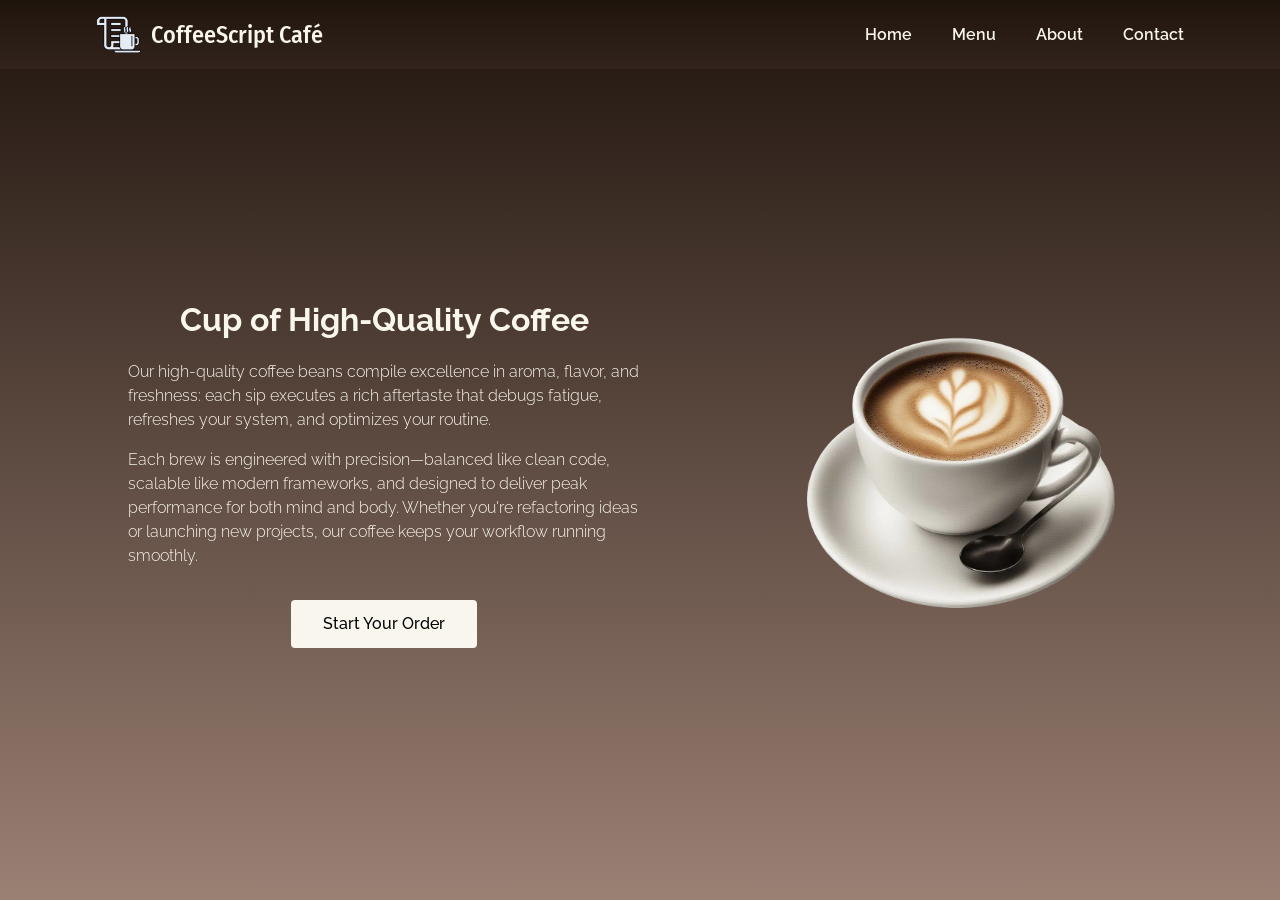
==== index.html @ bf6b5aca "feat(html): add role="main" for accessibility - Add role="main" to <main> element - Improve semantic" ====
<!DOCTYPE html>
<html lang="en">

<head>
    <meta charset="UTF-8">
    <meta name="viewport" content="width=device-width, initial-scale=1.0">
    <title>CoffeeScript Café — Home</title>
    <meta name="description"
        content="CoffeeScript Café — your daily dose of code and caffeine. Enjoy high-quality, precision-brewed coffee crafted to energize developers, refresh routines, and fuel creativity. Start your order today and optimize your workflow with every sip.">
    <meta name="author" content="JJ Ginon">

    <link rel="icon" href="/favicon.ico" type="image/x-icon">
    <link rel="icon" href="img/favicon/favicon-32x32.png" sizes="32x32" type="image/png">
    <link rel="icon" href="img/favicon/favicon-48x48.png" sizes="48x48" type="image/png">
    <link rel="icon" href="img/favicon/favicon.svg" type="image/svg+xml">

    <link rel="preconnect" href="https://fonts.googleapis.com">
    <link rel="preconnect" href="https://fonts.gstatic.com" crossorigin>

    <link rel="stylesheet" href="css/styles.css">

    <link rel="preload"
        href="https://fonts.googleapis.com/css2?family=Fira+Sans+Condensed:wght@400;500&family=Raleway:wght@300;600&display=swap"
        as="style" onload="this.onload=null;this.rel='stylesheet'">
    <noscript>
        <link rel="stylesheet"
            href="https://fonts.googleapis.com/css2?family=Fira+Sans+Condensed:wght@400;500&family=Raleway:wght@300;600&display=swap">
    </noscript>

    <script src="js/script.js" defer></script>
</head>

<body>
    <header class="header">
        <nav class="header__nav">
            <div class="header__div logo-container">
                <img class="header__img" src="img/logo/coffeescript-cafe-logo-transparent-300x249.webp"
                    alt="CoffeeScript Café logo" width="300" height="249" fetchpriority="high">
                <h1 class="header__h1">CoffeeScript Café</h1>
            </div>
            <div class="header__div nav-container">
                <button id="close-menu-btn" aria-label="Close menu" aria-controls="primary-nav" aria-expanded="true">
                    <svg xmlns="http://www.w3.org/2000/svg" viewBox="0 0 24 24" width="32" height="32" fill="none"
                        stroke="currentColor" stroke-width="2" stroke-linecap="round" stroke-linejoin="round">
                        <line x1="18" y1="6" x2="6" y2="18" />
                        <line x1="6" y1="6" x2="18" y2="18" />
                    </svg>
                </button>
                <ul id="primary-nav" class="header__ul" aria-hidden="true">
                    <li><a class="header__a" href="/">Home</a></li>
                    <li><a class="header__a" href="menu.html">Menu</a></li>
                    <li><a class="header__a" href="about.html">About</a></li>
                    <li><a class="header__a" href="contact.html">Contact</a></li>
                </ul>
            </div>
            <button id="menu-btn" aria-label="Open menu" aria-controls="primary-nav" aria-expanded="false"
                aria-haspopup="true">
                <svg xmlns="http://www.w3.org/2000/svg" width="32" height="32" fill="currentColor" viewBox="0 0 24 24">
                    <path d="M3 6h18v2H3V6zm0 5h18v2H3v-2zm0 5h18v2H3v-2z" />
                </svg>
            </button>
        </nav>
    </header>

    <main class="main home" role="main">
        <article id="home" class="main__article">
            <figure class="article__figure">
                <img class="article__img" src="img/home/coffee-hero-img-1024x1024.webp"
                    srcset="img/home/coffee-hero-img-300x300.webp 300w, img/home/coffee-hero-img-1024x1024.webp 1024w"
                    sizes="(max-width: 600px) 300px, 1024px" alt="An image of a cup of coffee"
                    title="CoffeeScript Café — your daily dose of code and caffeine" width="1024" height="1024"
                    fetchpriority="high">
                <figcaption class="sr-only">
                    CoffeeScript Café &mdash; fuel for developers, optimized like clean code and scalable systems
                </figcaption>

            </figure>
            <div class="article__div">
                <h2 class="article__h2">Cup of High-Quality Coffee</h2>
                <p class="article__p">
                    Our high-quality coffee beans compile excellence in aroma, flavor, and freshness: each sip executes
                    a rich aftertaste that debugs fatigue, refreshes your system, and optimizes your routine.
                </p>
                <p class="article__p"> Each brew is engineered with precision—balanced like clean code, scalable like
                    modern frameworks, and designed to deliver peak performance for both mind and body. Whether you're
                    refactoring ideas or launching new projects, our coffee keeps your workflow running smoothly. </p>
                <button class="article__button">
                    Start Your Order
                </button>
            </div>
        </article>
    </main>
</body>

</html>
---- css/styles.css ----
@import url('https://fonts.googleapis.com/css2?family=Fira+Sans+Condensed:wght@500;600&family=Raleway:wght@300;500;600&display=swap');

/* || RESET */
*,
*::before,
*::after {
    margin: 0;
    padding: 0;
    box-sizing: border-box;
}

img {
    display: block;
    max-width: 100%;
    height: auto;
}

input,
button,
textarea {
    font: inherit;
}

/* || VARIABLES */

:root {
    /* FONTS */
    --FF: "Raleway", Arial, sans-serif;
    --FF-HEADINGS: "Fira Sans Condensed", sans-serif;

    /* COLORS */
    --BODY-BGCOLOR: #1F140D;
    --BODY-BGCOLOR-FADE: #9B8074;
    --BODY-BGIMAGE: linear-gradient(to bottom, var(--BODY-BGCOLOR), var(--BODY-BGCOLOR-FADE));

    --BUTTON-COLOR: #F9F6ED;
    --BUTTON-BGCOLOR: #F9F6ED;
    --BUTTON-HOVER: hsl(23, 35%, 45%);
    --BUTTON-ACTIVE: hsl(23, 35%, 35%);

    --CARD-COLOR: #101010;

    --FONT-COLOR: #F9F6ED;

    --HEADER-BGCOLOR: #1F140D;
    --HEADER-BGCOLOR-FADE-SM: #291D16;
    --HEADER-BGCOLOR-FADE-L: #32241C;
    --HEADER-BGIMAGE-SM: linear-gradient(to bottom, var(--HEADER-BGCOLOR), var(--HEADER-BGCOLOR-FADE-SM));
    --HEADER-BGIMAGE-L: linear-gradient(to bottom, var(--HEADER-BGCOLOR), var(--HEADER-BGCOLOR-FADE-L));

    --LINK-COLOR: #F9F6ED;
    --LINK-HOVER-SM: hsl(23, 35%, 30%);
    --LINK-HOVER-L: hsl(23, 35%, 75%);
    --LINK-ACTIVE: hsl(23, 35%, 35%);

    --NAV-BGCOLOR: #F9F6ED;
    --NAV-COLOR: #101010;
    --NAV-CLOSE-BUTTON-COLOR: #101010;
    --NAV-CLOSE-BUTTON-HOVER: hsl(23, 35%, 25%);

    /* BORDERS */
    --BORDER-RADIUS: 4px;

    /* TRANSITIONS */
    --TRANSITION: all 0.3s ease-in-out;
}

/* || UTILITY CLASSES */
.sr-only {
    position: absolute;
    width: 1px;
    height: 1px;
    margin: -1px;
    padding: 0;
    border: 0;
    overflow: hidden;
    clip: rect(0, 0, 0, 0);
    white-space: nowrap;
}

/* || GENERAL STYLES */
html {
    scroll-behavior: smooth;
}

body {
    display: flex;
    flex-direction: column;
    min-height: 100vh;
    font-family: var(--FF);
    line-height: 1.5;
    color: var(--FONT-COLOR);
    background: var(--BODY-BGIMAGE);
}

body::before {
    content: "";
    position: fixed;
    inset: 0;
    z-index: -1;
}

a:any-link {
    color: var(--LINK-COLOR);
    text-decoration: none;
}

img {
    border-radius: var(--BORDER-RADIUS);
}

/* || HEADER */
.header {
    position: fixed;
    top: 0;
    left: 0;
    z-index: 1000;
    width: 100%;
    padding: 0.625rem 1.25rem;
    background: var(--HEADER-BGIMAGE-SM);
}

.logo-container {
    display: flex;
    align-items: center;
}

.header__img {
    max-width: 45px;
    width: 45px;
    height: auto;
    margin-right: 10px;
}

.header__nav {
    display: flex;
    align-items: center;
    justify-content: space-between;
    width: 100%;
}

.header__h1 {
    font-family: var(--FF-HEADINGS);
    font-size: 1.5rem;
    font-weight: 500;
}

.header__ul {
    position: fixed;
    top: 0;
    right: -100%;
    z-index: 1001;
    display: flex;
    flex-direction: column;
    gap: 2.5rem;
    width: 80%;
    height: 100vh;
    padding: 4.5rem 2.5rem 0;
    list-style: none;
    background-color: var(--NAV-BGCOLOR);
    transition: right 0.15s ease-in-out;
}

.show-mobile-menu::before {
    content: "";
    position: fixed;
    top: 0;
    right: 0;
    width: 100%;
    height: 100%;
}

.show-mobile-menu .header__ul {
    right: 0;
}

.header__nav a {
    display: block;
    font-weight: 600;
    color: var(--NAV-COLOR);
    text-decoration: none;
    transition: all 0.2s ease-in-out;
}

.header__nav a:focus-visible {
    border-radius: 1px;
    outline: 3px solid hsl(23, 35%, 52%);
    outline-offset: 12px;
}

.header__nav a:hover,
.header__nav a:focus-visible {
    color: var(--LINK-HOVER-SM);
}

.header__nav a:active {
    color: var(--LINK-ACTIVE);
    transform: scale(0.97);
}

#menu-btn,
#close-menu-btn {
    display: inline-flex;
    align-items: center;
    justify-content: center;
    margin: 0;
    padding: 0;
    border: none;
    background: none;
    font: inherit;
    font-family: "Material Symbols Outlined";
    font-size: 2rem;
    line-height: 1;
    color: inherit;
    border-radius: 0;
    cursor: pointer;
    transition: var(--TRANSITION);
}

#menu-btn {
    color: var(--BUTTON-COLOR);
}

#close-menu-btn {
    position: absolute;
    top: 20px;
    right: 20px;
    z-index: 1002;
    display: none;
    visibility: hidden;
    color: var(--NAV-CLOSE-BUTTON-COLOR);
}

.show-mobile-menu #close-menu-btn {
    display: block;
    visibility: visible;
}

#menu-btn:hover {
    color: var(--BUTTON-HOVER);
}

#close-menu-btn:hover {
    color: var(--NAV-CLOSE-BUTTON-HOVER);
}

#menu-btn:focus-visible,
#close-menu-btn:focus-visible {
    padding: 0.25rem;
    outline: 3px solid hsl(23, 35%, 52%);
    outline-offset: 6px;
}

#close-menu-btn:focus-visible {
    border-radius: 50%;
}

#menu-btn:active,
#close-menu-btn:active {
    transform: scale(0.9);
}

/* || MAIN */
.main {
    display: flex;
    flex-direction: column;
    justify-content: center;
    align-items: center;
    flex: 1;
    padding: 0 2.5rem;
    opacity: 1;
    margin: 3.75rem auto 2rem;
}

.main__article {
    width: 100%;
    height: auto;
    text-align: center;
    color: #F9F6ED;
    opacity: 0;
    transform: translateY(20px);
    animation: fadeIn 1s ease-out forwards;
}

.main__article:nth-child(1) {
    animation-delay: 0.1s;
}

.main__article:nth-child(2) {
    animation-delay: 0.3s;
}

.main__article:nth-child(3) {
    animation-delay: 0.5s;
}

.main__article:nth-child(4) {
    animation-delay: 0.7s;
}

.main__article h2,
.main__article p {
    max-width: 100%;
}

.article__div {
    min-height: 300px;
}

.article__img {
    width: 260px;
    height: auto;
    margin: 2rem auto 0;
    border-radius: var(--BORDER-RADIUS);
}

.article__h2 {
    margin: 1rem 0;
    font-size: 2rem;
    line-height: 1.5;
}

.article__p {
    margin-bottom: 1rem;
    font-weight: 300;
    text-align: justify;
}

.article__button {
    margin-top: 1rem;
    padding: 0.625rem 1.25rem;
    border: none;
    border-radius: var(--BORDER-RADIUS);
    font-size: 1rem;
    font-weight: 500;
    background: var(--BUTTON-COLOR);
    transition: var(--TRANSITION);
    outline: none;
    cursor: pointer;
}

.article__button:hover,
.article__button:focus-visible {
    color: var(--BUTTON-COLOR);
    background: var(--BUTTON-HOVER);
    transform: translateY(-2px);
    box-shadow: 0 4px 6px rgba(0, 0, 0, 0.25);
}

.article__button:focus-visible {
    outline: 3px solid hsl(23, 35%, 52%);
    outline-offset: 4px;
    border-radius: var(--BORDER-RADIUS);
}

.article__button:active {
    background-color: var(--BUTTON-ACTIVE);
    transform: translateY(0);
    box-shadow: 0 2px 4px rgba(0, 0, 0, 0.2);
}

/* || MENU */
.menu {
    display: flex;
    flex-direction: column;
}

.menu__div {
    display: flex;
    flex-direction: row;
    flex-wrap: wrap;
    align-items: center;
    justify-content: center;
}

.container__div {
    display: flex;
    flex-direction: column;
    flex-wrap: wrap;
    max-width: 240px;
    width: 100%;
    margin: 1rem;
    border-radius: var(--BORDER-RADIUS);
    background-color: #F9F6ED;
    transition: var(--TRANSITION);
}

.container__div:hover,
.container__div:focus-visible {
    transform: scale(1.05);
    box-shadow: 0 8px 16px rgba(0, 0, 0, 0.25);
}

.card__div {
    display: flex;
    flex-direction: column;
    color: var(--CARD-COLOR);
}

.product {
    display: flex;
    justify-content: center;
    border-radius: 4px 4px 0 0;
    background-color: hsl(23, 35%, 50%);
}

.product__img {
    aspect-ratio: 1 / 1;
    max-width: 240px;
    height: auto;
    margin: 0 auto;
    border-radius: 4px 4px 0 0;
}

.item {
    display: grid;
    grid-template-rows: 40px 1fr 100px;
    height: 100%;
    padding: 1rem;
}

.item__h3 {
    align-self: center;
    font-family: var(--FF-HEADINGS);
    font-size: 1.5rem;
    font-weight: 600;
    text-align: center;
}

.item__p {
    align-self: start;
    max-height: 6rem;
    font-size: 0.9rem;
    text-align: justify;
}

.item__p.price {
    align-self: center;
    margin-top: 4rem;
    font-size: 1.25rem;
    font-weight: 700;
    text-align: center;
    color: hsl(23, 35%, 20%);
}

/* || ABOUT */
.main__img {
    width: 100%;
    height: auto;
    margin-bottom: 1rem;
}

/* || CONTACT */
.contact-info,
.contact {
    align-self: stretch;
    width: 100%;
}

.location {
    margin-bottom: 1rem;
}

.location__h2,
.contact__h2 {
    margin: 1rem;
}

.contact__fieldset {
    border: none;
}

.contact__p {
    margin: 1em 0;
}

.contact__label {
    display: block;
    margin-bottom: 0.5rem;
    font-weight: bold;
    text-align: left;
}

.contact__input,
.contact__textarea {
    width: 100%;
    padding: 0.5em;
    border-width: 2px;
    border-radius: var(--BORDER-RADIUS);
}

.button-container {
    display: flex;
    gap: 1rem;
}

.contact__button {
    width: 100%;
    padding: 0.75em 1.25em;
    border: none;
    border-radius: 4px;
    font-weight: bold;
    letter-spacing: 0.05em;
    background: var(--BUTTON-BGCOLOR);
    transition: all 0.2s ease-in-out;
    cursor: pointer;
}

.contact__button:hover,
.contact__button:focus-visible {
    color: var(--BUTTON-COLOR);
    background-color: var(--BUTTON-HOVER);
    box-shadow: 0 4px 6px rgba(0, 0, 0, 0.25);
    transform: translateY(-2px);
}

.contact__button:active {
    color: var(--BUTTON-COLOR);
    background-color: var(--BUTTON-ACTIVE);
    box-shadow: 0 2px 4px rgba(0, 0, 0, 0.2);
    transform: translateY(0);
}

.contact__button:disabled {
    opacity: 0.6;
    cursor: not-allowed;
}

/* BACK TO TOP BUTTON */
#backToTop {
    position: fixed;
    bottom: 20px;
    right: 20px;
    border: none;
    padding: 0.75rem;
    border-radius: 50%;
    font-size: 1.5rem;
    color: #fff;
    background: #333;
    opacity: 0;
    visibility: hidden;
    transform: translateY(20px);
    transition: opacity 0.4s ease, visibility 0.4s ease, transform 0.4s ease;
    cursor: pointer;
}

#backToTop svg {
    display: block;
    width: 24px;
    height: 24px;
    margin: 0 auto;
    fill: currentColor;
}

#backToTop.show {
    opacity: 1;
    visibility: visible;
    transform: translateY(0);
}

#backToTop:focus-visible {
    border-radius: 50%;
    background-color: rgba(249, 246, 237, 0.2);
    outline: 3px solid hsl(23, 35%, 52%);
    outline-offset: 4px;
}

#backToTop:hover {
    background: #555;
}

/* || ANIMATIONS */
@keyframes fadeIn {
    from {
        opacity: 0;
        transform: translateY(20px);
    }

    to {
        opacity: 1;
        transform: translateY(0);
    }
}

/* || REDUCED MOTION SUPPORT */
@media (prefers-reduced-motion: reduce) {
    html {
        scroll-behavior: auto;
    }

    *,
    *::before,
    *::after {
        animation: none !important;
        transition: none !important;
    }

    /* Specific overrides */
    #backToTop {
        transition: none;
    }

    .main__article {
        animation: none !important;
        opacity: 1 !important;
        transform: none !important;
    }
}

/* || MEDIA QUERIES */

/* LARGER SCREENS */
@media screen and (min-width: 768px) {
    body {
        padding: 0 4rem;
    }

    .header {
        padding: 1rem 6rem;
        background: var(--HEADER-BGIMAGE-L);
    }

    .header__nav {
        max-width: 1400px;
        margin: 0 auto;
    }

    .header__ul {
        position: static;
        left: auto;
        flex-direction: row;
        width: auto;
        height: auto;
        padding: 0;
        background: none;
    }

    #menu-btn,
    #close-menu-btn {
        display: none;
    }

    .header__nav a {
        color: var(--LINK-COLOR);
    }

    .header__nav a:hover,
    .header__nav a:focus-visible {
        color: var(--LINK-HOVER-L);
        transform: scale(1.1);
    }

    .header__nav a:active {
        transform: scale(0.97);
    }

    .main {
        align-items: stretch;
        min-height: auto;
    }

    .home .main__article {
        display: grid;
        grid-template-columns: 1fr 1fr;
        grid-template-areas: "txt img";
        align-items: center;
        gap: 2rem;
        max-width: 1024px;
    }

    .article__p {
        text-align: left;
    }

    .home .article__h2,
    .home .article__p,
    .home .article__button {
        grid-area: txt;
        justify-self: start;
    }

    .home .article__figure {
        grid-area: img;
        justify-self: end;
    }

    .article__img {
        max-width: 375px;
        width: 100%;
    }

    .article__button {
        padding: 0.75rem 2rem;
    }

    .about {
        display: flex;
        flex-direction: column;
    }

    .contact-info {
        display: flex;
        flex-direction: column;
        align-items: center;
    }

    .location {
        display: flex;
        flex-direction: column;
    }

    .contact {
        display: flex;
        flex-direction: column;
        max-width: 668px;
        width: 100%;
        margin: 1rem auto auto;
    }

    .location__h2 {
        margin: 1rem;
    }
}

/* EXTRA LARGE SCREENS */
@media screen and (min-width: 1024px) {
    .home .main__article {
        gap: 0;
    }

    .main__article .article__p {
        max-width: 816px;
        margin-left: auto;
        margin-right: auto;
    }

    .menu__div {
        gap: 1rem;
    }

    .container__div {
        margin: 0 1rem;
    }
}
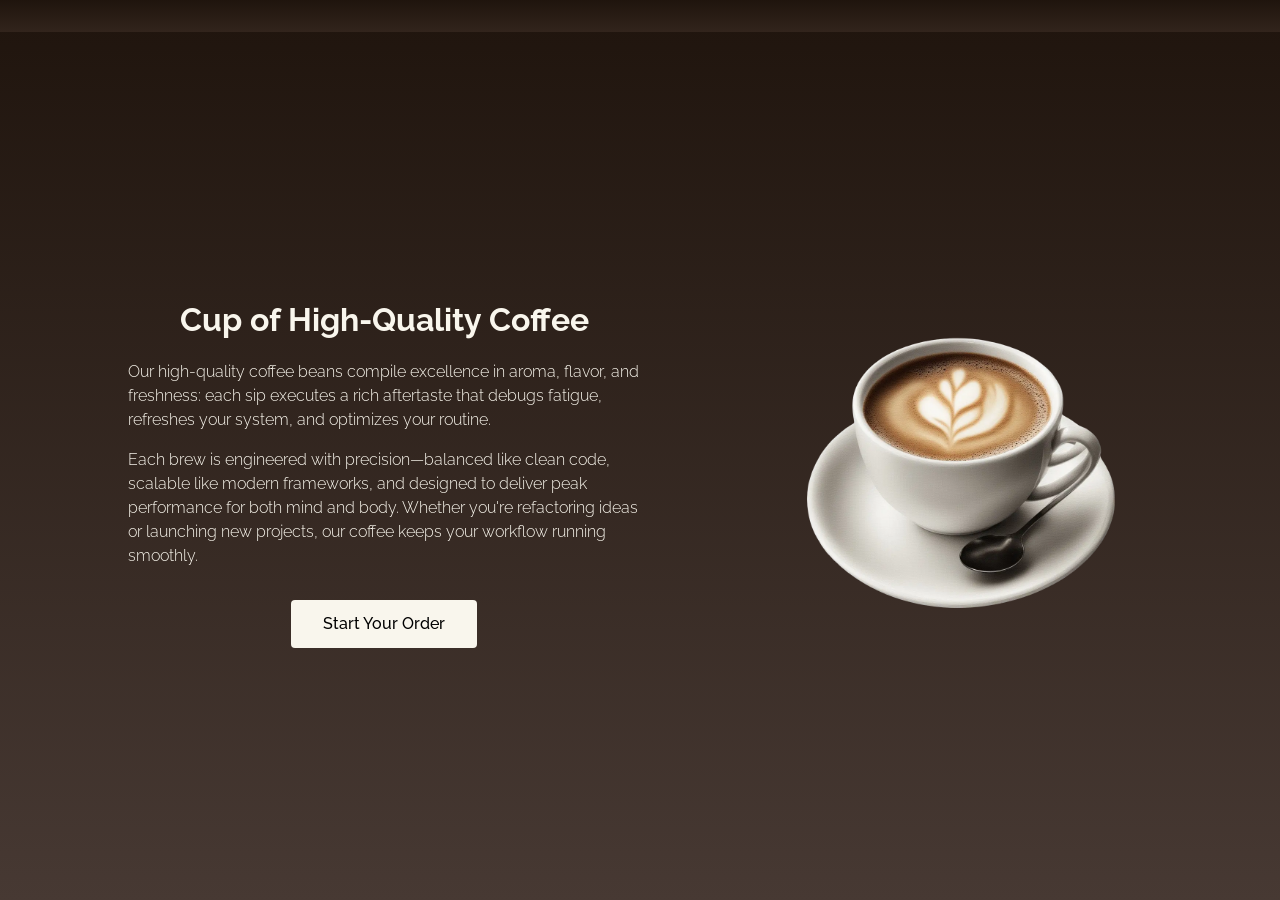
==== commit 71f6b8fd: "refactor(html): add nav-mount placeholder for modular navigation - Replace repeated <nav> markup wit" ====
--- a/index.html
+++ b/index.html
@@ -20,49 +20,23 @@
     <link rel="stylesheet" href="css/styles.css">
 
     <link rel="preload"
-        href="https://fonts.googleapis.com/css2?family=Fira+Sans+Condensed:wght@400;500&family=Raleway:wght@300;600&display=swap"
+        href="https://fonts.googleapis.com/css2?family=Fira+Sans+Condensed:wght@500;600&family=Raleway:wght@300;500;600&display=swap"
         as="style" onload="this.onload=null;this.rel='stylesheet'">
     <noscript>
         <link rel="stylesheet"
-            href="https://fonts.googleapis.com/css2?family=Fira+Sans+Condensed:wght@400;500&family=Raleway:wght@300;600&display=swap">
+            href="https://fonts.googleapis.com/css2?family=Fira+Sans+Condensed:wght@500;600&family=Raleway:wght@300;500;600&display=swap">
     </noscript>
 
+    <script src="js/nav.js" defer></script>
     <script src="js/script.js" defer></script>
 </head>
 
 <body>
     <header class="header">
-        <nav class="header__nav">
-            <div class="header__div logo-container">
-                <img class="header__img" src="img/logo/coffeescript-cafe-logo-transparent-300x249.webp"
-                    alt="CoffeeScript Café logo" width="300" height="249" fetchpriority="high">
-                <h1 class="header__h1">CoffeeScript Café</h1>
-            </div>
-            <div class="header__div nav-container">
-                <button id="close-menu-btn" aria-label="Close menu" aria-controls="primary-nav" aria-expanded="true">
-                    <svg xmlns="http://www.w3.org/2000/svg" viewBox="0 0 24 24" width="32" height="32" fill="none"
-                        stroke="currentColor" stroke-width="2" stroke-linecap="round" stroke-linejoin="round">
-                        <line x1="18" y1="6" x2="6" y2="18" />
-                        <line x1="6" y1="6" x2="18" y2="18" />
-                    </svg>
-                </button>
-                <ul id="primary-nav" class="header__ul" aria-hidden="true">
-                    <li><a class="header__a" href="/">Home</a></li>
-                    <li><a class="header__a" href="menu.html">Menu</a></li>
-                    <li><a class="header__a" href="about.html">About</a></li>
-                    <li><a class="header__a" href="contact.html">Contact</a></li>
-                </ul>
-            </div>
-            <button id="menu-btn" aria-label="Open menu" aria-controls="primary-nav" aria-expanded="false"
-                aria-haspopup="true">
-                <svg xmlns="http://www.w3.org/2000/svg" width="32" height="32" fill="currentColor" viewBox="0 0 24 24">
-                    <path d="M3 6h18v2H3V6zm0 5h18v2H3v-2zm0 5h18v2H3v-2z" />
-                </svg>
-            </button>
-        </nav>
+        <div class="nav-mount"></div>
     </header>
 
-    <main class="main home" role="main">
+    <main class="main home">
         <article id="home" class="main__article">
             <figure class="article__figure">
                 <img class="article__img" src="img/home/coffee-hero-img-1024x1024.webp"
@@ -84,11 +58,18 @@
                 <p class="article__p"> Each brew is engineered with precision—balanced like clean code, scalable like
                     modern frameworks, and designed to deliver peak performance for both mind and body. Whether you're
                     refactoring ideas or launching new projects, our coffee keeps your workflow running smoothly. </p>
-                <button class="article__button">
+                <button class="btn article__button">
                     Start Your Order
                 </button>
             </div>
         </article>
+        <button id="backToTop" aria-label="Back to top">
+            <span class="sr-only">Back to top</span>
+            <svg xmlns="http://www.w3.org/2000/svg" viewBox="0 0 24 24" width="32" height="32" fill="currentColor"
+                preserveAspectRatio="xMidYMid meet">
+                <path d="M4 12l1.41 1.41L11 7.83V20h2V7.83l5.59 5.58L20 12l-8-8-8 8z" />
+            </svg>
+        </button>
     </main>
 </body>
 
--- a/css/styles.css
+++ b/css/styles.css
@@ -30,7 +30,7 @@
 
     /* COLORS */
     --BODY-BGCOLOR: #1F140D;
-    --BODY-BGCOLOR-FADE: #9B8074;
+    --BODY-BGCOLOR-FADE: #473933;
     --BODY-BGIMAGE: linear-gradient(to bottom, var(--BODY-BGCOLOR), var(--BODY-BGCOLOR-FADE));
 
     --BUTTON-COLOR: #F9F6ED;
@@ -62,7 +62,10 @@
     --BORDER-RADIUS: 4px;
 
     /* TRANSITIONS */
-    --TRANSITION: all 0.3s ease-in-out;
+    --TRANSITION-BASE: transform 0.3s ease-in-out, opacity 0.3s ease-in-out;
+    --TRANSITION-COLOR: color 0.3s ease-in-out, transform 0.3s ease-in-out;
+    --TRANSITION-SHADOW: transform 0.3s ease-in-out, box-shadow 0.3s ease-in-out;
+    --TRANSITION-BG: background-color 0.3s ease-in-out, transform 0.3s ease-in-out;
 }
 
 /* || UTILITY CLASSES */
@@ -78,6 +81,31 @@
     white-space: nowrap;
 }
 
+.btn {
+    padding: 0.625rem 1.25rem;
+    border: none;
+    border-radius: var(--BORDER-RADIUS);
+    font-size: 1rem;
+    font-weight: 500;
+    background: var(--BUTTON-BGCOLOR);
+    transition: var(--TRANSITION-SHADOW), var(--TRANSITION-BG);
+    cursor: pointer;
+}
+
+.btn:hover,
+.btn:focus-visible {
+    color: var(--BUTTON-COLOR);
+    background: var(--BUTTON-HOVER);
+    transform: translateY(-2px);
+    box-shadow: 0 4px 6px rgba(0, 0, 0, 0.25);
+}
+
+.btn:active {
+    background-color: var(--BUTTON-ACTIVE);
+    transform: translateY(0);
+    box-shadow: 0 2px 4px rgba(0, 0, 0, 0.2);
+}
+
 /* || GENERAL STYLES */
 html {
     scroll-behavior: smooth;
@@ -106,6 +134,15 @@
 }
 
 img {
+    border-radius: var(--BORDER-RADIUS);
+}
+
+button:focus-visible,
+a:focus-visible,
+input:focus-visible,
+textarea:focus-visible {
+    outline: 3px solid hsl(23, 35%, 52%);
+    outline-offset: 4px;
     border-radius: var(--BORDER-RADIUS);
 }
 
@@ -174,18 +211,17 @@
     right: 0;
 }
 
+.show-mobile-menu .header__ul {
+    will-change: right;
+    transition: right 0.3s ease-in-out;
+}
+
 .header__nav a {
     display: block;
     font-weight: 600;
     color: var(--NAV-COLOR);
     text-decoration: none;
-    transition: all 0.2s ease-in-out;
-}
-
-.header__nav a:focus-visible {
-    border-radius: 1px;
-    outline: 3px solid hsl(23, 35%, 52%);
-    outline-offset: 12px;
+    transition: var(--TRANSITION-COLOR);
 }
 
 .header__nav a:hover,
@@ -214,7 +250,7 @@
     color: inherit;
     border-radius: 0;
     cursor: pointer;
-    transition: var(--TRANSITION);
+    transition: var(--TRANSITION-COLOR);
 }
 
 #menu-btn {
@@ -247,7 +283,6 @@
 #menu-btn:focus-visible,
 #close-menu-btn:focus-visible {
     padding: 0.25rem;
-    outline: 3px solid hsl(23, 35%, 52%);
     outline-offset: 6px;
 }
 
@@ -328,35 +363,6 @@
 
 .article__button {
     margin-top: 1rem;
-    padding: 0.625rem 1.25rem;
-    border: none;
-    border-radius: var(--BORDER-RADIUS);
-    font-size: 1rem;
-    font-weight: 500;
-    background: var(--BUTTON-COLOR);
-    transition: var(--TRANSITION);
-    outline: none;
-    cursor: pointer;
-}
-
-.article__button:hover,
-.article__button:focus-visible {
-    color: var(--BUTTON-COLOR);
-    background: var(--BUTTON-HOVER);
-    transform: translateY(-2px);
-    box-shadow: 0 4px 6px rgba(0, 0, 0, 0.25);
-}
-
-.article__button:focus-visible {
-    outline: 3px solid hsl(23, 35%, 52%);
-    outline-offset: 4px;
-    border-radius: var(--BORDER-RADIUS);
-}
-
-.article__button:active {
-    background-color: var(--BUTTON-ACTIVE);
-    transform: translateY(0);
-    box-shadow: 0 2px 4px rgba(0, 0, 0, 0.2);
 }
 
 /* || MENU */
@@ -382,7 +388,7 @@
     margin: 1rem;
     border-radius: var(--BORDER-RADIUS);
     background-color: #F9F6ED;
-    transition: var(--TRANSITION);
+    transition: var(--TRANSITION-SHADOW);
 }
 
 .container__div:hover,
@@ -496,29 +502,7 @@
 
 .contact__button {
     width: 100%;
-    padding: 0.75em 1.25em;
-    border: none;
-    border-radius: 4px;
-    font-weight: bold;
     letter-spacing: 0.05em;
-    background: var(--BUTTON-BGCOLOR);
-    transition: all 0.2s ease-in-out;
-    cursor: pointer;
-}
-
-.contact__button:hover,
-.contact__button:focus-visible {
-    color: var(--BUTTON-COLOR);
-    background-color: var(--BUTTON-HOVER);
-    box-shadow: 0 4px 6px rgba(0, 0, 0, 0.25);
-    transform: translateY(-2px);
-}
-
-.contact__button:active {
-    color: var(--BUTTON-COLOR);
-    background-color: var(--BUTTON-ACTIVE);
-    box-shadow: 0 2px 4px rgba(0, 0, 0, 0.2);
-    transform: translateY(0);
 }
 
 .contact__button:disabled {
@@ -541,6 +525,7 @@
     visibility: hidden;
     transform: translateY(20px);
     transition: opacity 0.4s ease, visibility 0.4s ease, transform 0.4s ease;
+    will-change: opacity, transform;
     cursor: pointer;
 }
 
@@ -561,7 +546,6 @@
 #backToTop:focus-visible {
     border-radius: 50%;
     background-color: rgba(249, 246, 237, 0.2);
-    outline: 3px solid hsl(23, 35%, 52%);
     outline-offset: 4px;
 }
 
